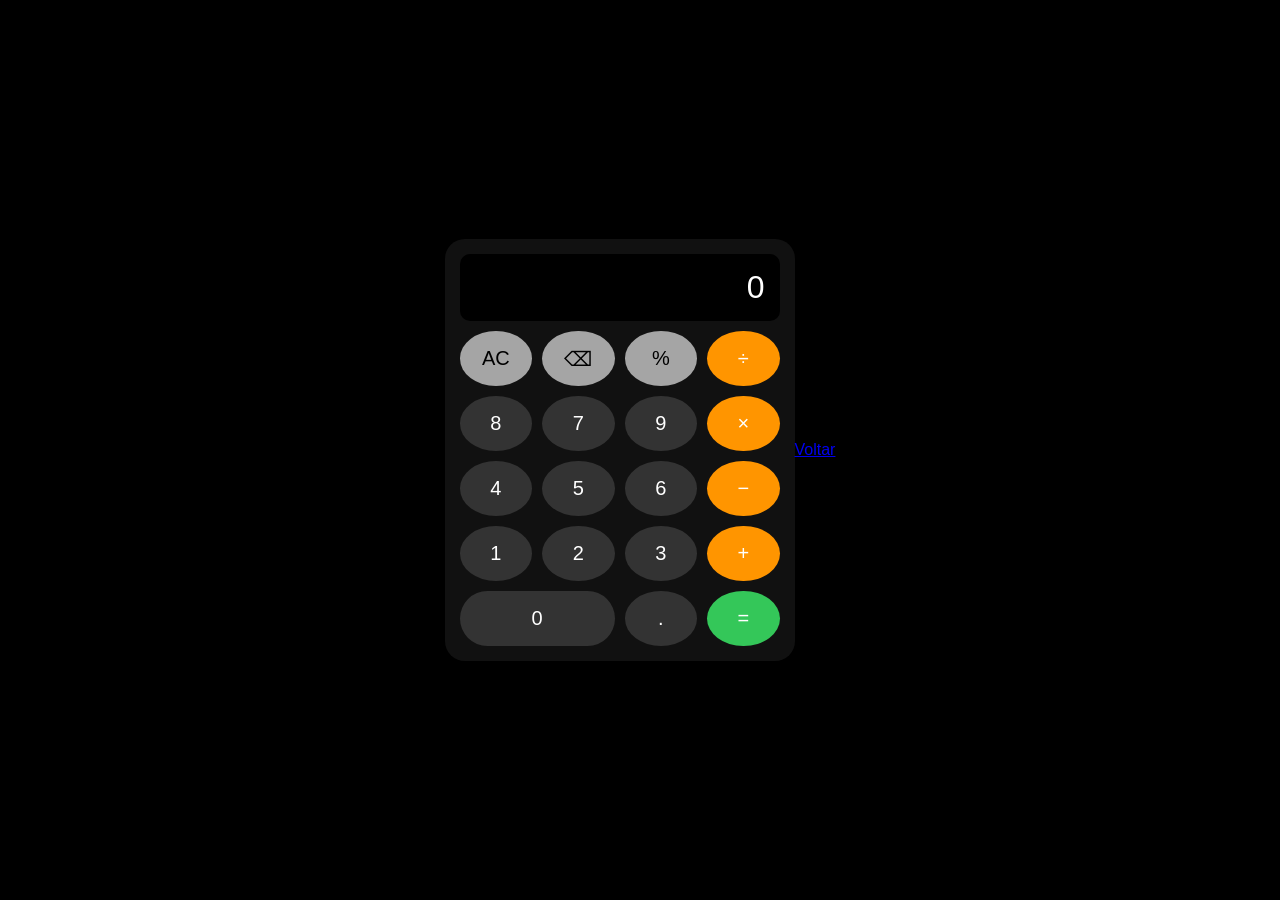
==== calculadora.html @ 4c33df8d "calculadoraGeral" ====
<!DOCTYPE html>
<html lang="pt-BR">
<head>
    <meta charset="UTF-8">
    <title>Calculadora Mobile</title>
    <link rel="stylesheet" href="calculadora.css">
</head>
<body>

<div class="calculator">
    <div class="display">
        <div id="previous"></div>
        <div id="current">0</div>
    </div>

    <div class="buttons">
        <button class="func" onclick="clearAll()">AC</button>
        <button class="func" onclick="deleteLast()">⌫</button>
        <button class="func" onclick="addOperator('%')">%</button>
        <button class="op" onclick="addOperator('/')">÷</button>

        <button onclick="addNumber('8')">8</button>
        <button onclick="addNumber('7')">7</button>
        <button onclick="addNumber('9')">9</button>
        <button class="op" onclick="addOperator('*')">×</button>

        <button onclick="addNumber('4')">4</button>
        <button onclick="addNumber('5')">5</button>
        <button onclick="addNumber('6')">6</button>
        <button class="op" onclick="addOperator('-')">−</button>

        <button onclick="addNumber('1')">1</button>
        <button onclick="addNumber('2')">2</button>
        <button onclick="addNumber('3')">3</button>
        <button class="op" onclick="addOperator('+')">+</button>

        <button class="zero" onclick="addNumber('0')">0</button>
        <button onclick="addNumber('.')">.</button>
        <button class="equal" onclick="calculate()">=</button>
    </div>
</div>
<nav>
    <a href="index.html">Voltar</a>
</nav>
<script src="script.js"></script>
</body>
</html>
---- calculadora.css ----
body {
    margin: 0;
    height: 100vh;
    background: #000;
    display: flex;
    justify-content: center;
    align-items: center;
    font-family: Arial, sans-serif;
}

.calculator {
    width: 320px;
    background: #111;
    border-radius: 20px;
    padding: 15px;
}

.display {
    background: #000;
    color: white;
    text-align: right;
    padding: 15px;
    border-radius: 10px;
    margin-bottom: 10px;
}

#previous {
    font-size: 14px;
    color: #aaa;
}

#current {
    font-size: 32px;
}

.buttons {
    display: grid;
    grid-template-columns: repeat(4, 1fr);
    gap: 10px;
}

button {
    height: 55px;
    border-radius: 50%;
    border: none;
    font-size: 20px;
    cursor: pointer;
}

button:hover {
    opacity: 0.85;
}

.func {
    background: #a5a5a5;
}

.op {
    background: #ff9500;
    color: white;
}

.equal {
    background: #34c759;
    color: white;
}

.zero {
    grid-column: span 2;
    border-radius: 30px;
}

button:not(.func):not(.op):not(.equal) {
    background: #333;
    color: white;
}
.menu-back{
    font-family: Arial, Helvetica, sans-serif;
}
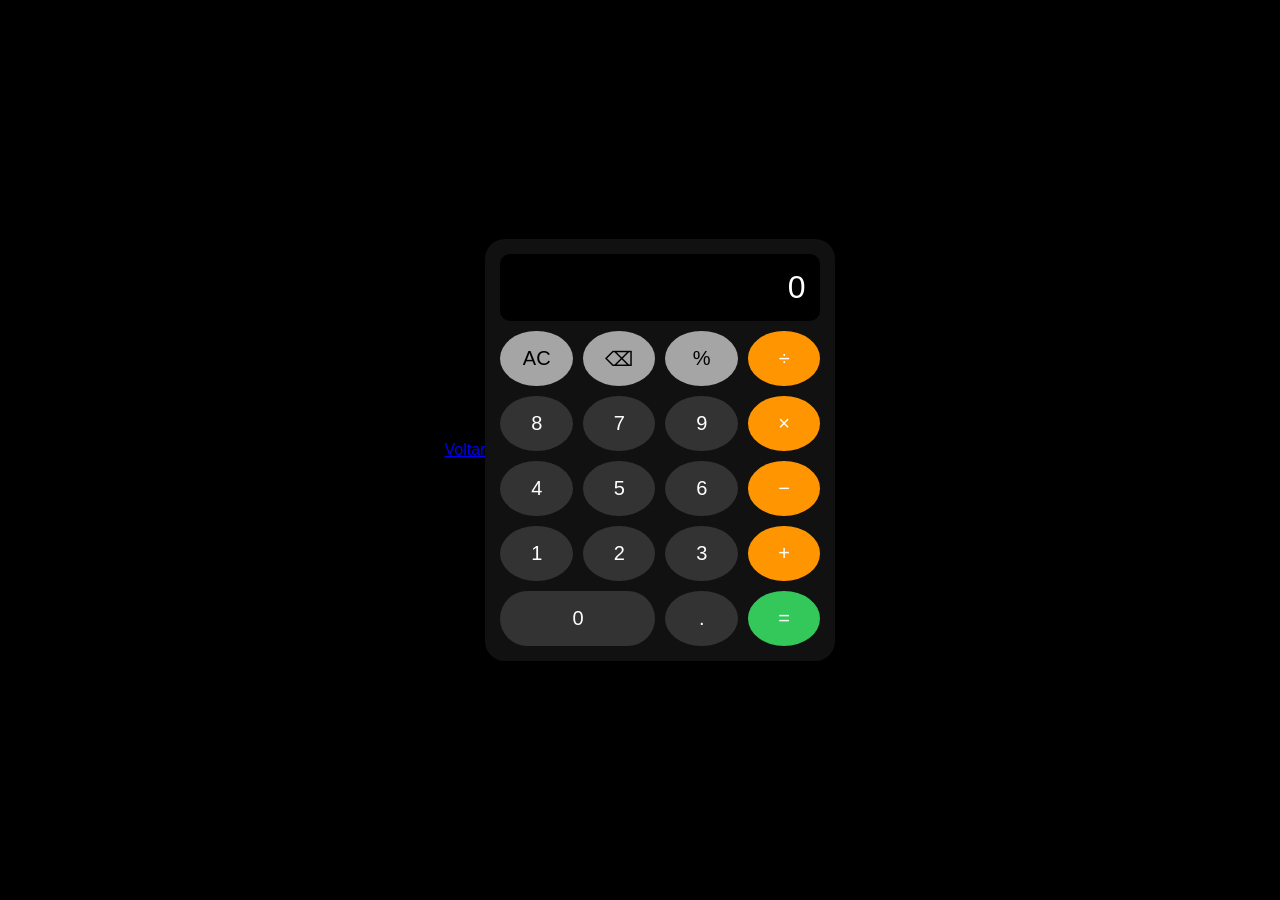
==== commit 2ce4700f: "caclculadora" ====
--- a/calculadora.html
+++ b/calculadora.html
@@ -6,6 +6,9 @@
     <link rel="stylesheet" href="calculadora.css">
 </head>
 <body>
+    <nav class="menu_navegacaocal">
+        <a href="index.html">Voltar</a>
+    </nav>
 
 <div class="calculator">
     <div class="display">
@@ -39,9 +42,6 @@
         <button class="equal" onclick="calculate()">=</button>
     </div>
 </div>
-<nav>
-    <a href="index.html">Voltar</a>
-</nav>
-<script src="script.js"></script>
+<script src="calculadora.js"></script>
 </body>
 </html>
--- a/calculadora.css
+++ b/calculadora.css
@@ -76,4 +76,4 @@
 }
 .menu-back{
     font-family: Arial, Helvetica, sans-serif;
-}+}
